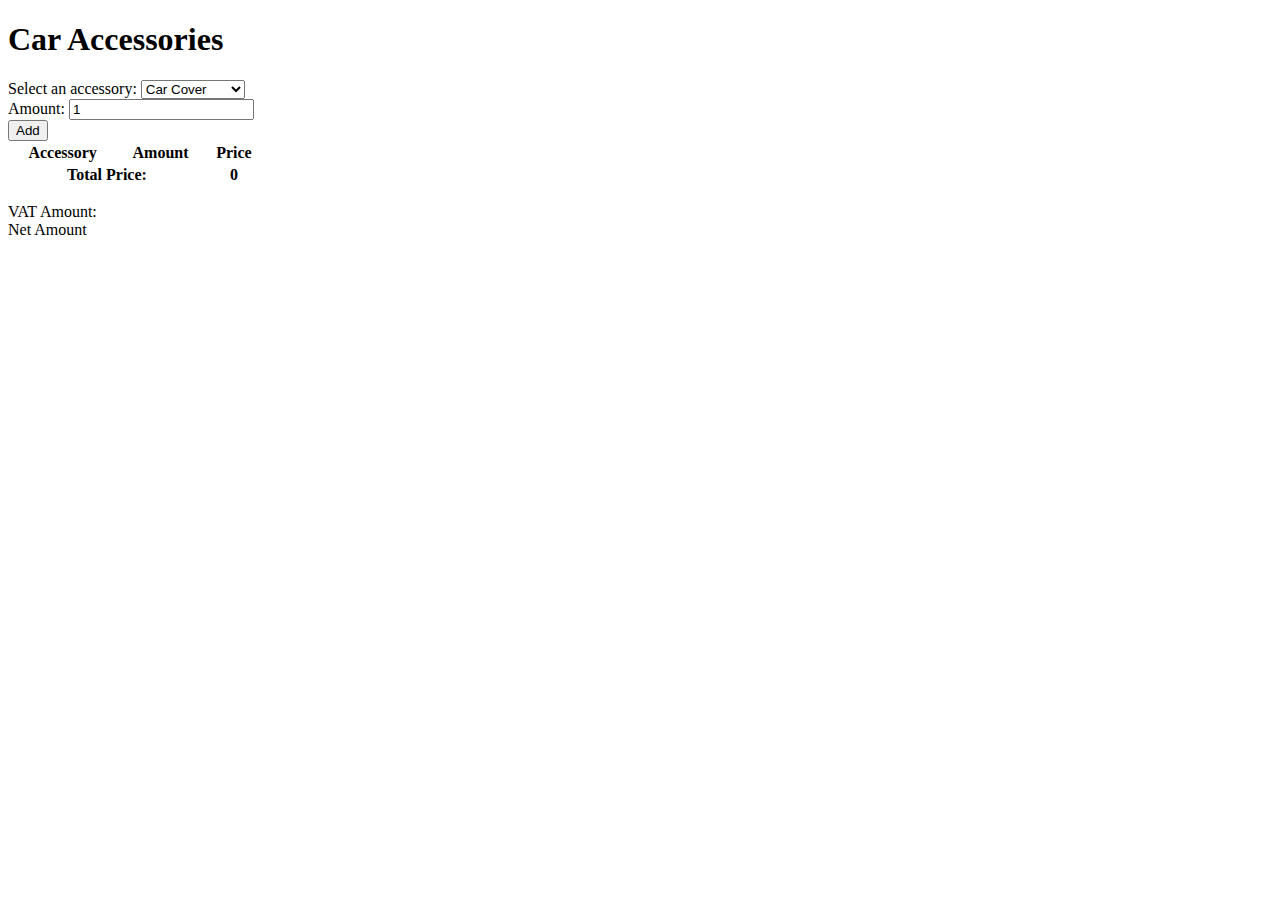
==== accessory/index.html @ c0e1259d "update data" ====
<!DOCTYPE html>
<html>
 
<head>
    <title>Car Accessories</title>
    <link rel="stylesheet" href="../css/global.css">
</head>
 
<body>
    <h1>Car Accessories</h1>
 
    <form id="accessoryForm">
        <label for="accessory">Select an accessory:</label>
        <select id="accessory">
            <option value="100">Car Cover</option>
            <option value="200">Floor Mats</option>
            <option value="30">Seat Covers</option>
            <option value="40">Phone Holder</option>
        </select>
        <br>
        <label for="amount">Amount:</label>
        <input type="number" id="amount" min="1" value="1">
        <br>
 
        <button type="button" onclick="addToProductList()">Add</button>
    </form>
 
    <table >
        <thead>
            <tr>
                <th>Accessory</th>
                <th>Amount</th>
                <th>Price</th>
            </tr>
        </thead>
        <tbody id="productList">
            <!-- Product list items will be added here dynamically -->
        </tbody>
        <tfoot>
            <tr>
                <td colspan="2">Total Price:</td>
                <td id="totalPrice">0</td>
            </tr>
        </tfoot>
    </table>
 
    <script>
        var totalPrice = 0
        function addToProductList() {
            var accessorySelect = document.getElementById("accessory");
            var accessoryOption = accessorySelect.options[accessorySelect.selectedIndex];
            var accessoryName = accessoryOption.text;
            var accessoryPrice = accessoryOption.value;
            var amountInput = document.getElementById("amount");
            var amount = amountInput.value;
 
            var productList = document.getElementById("productList");
            var newRow = productList.insertRow(-1);
            var accessoryCell = newRow.insertCell(0);
            var amountCell = newRow.insertCell(1);
            var priceCell = newRow.insertCell(2);
            var vatRate = 0.07; // 7% VAT rate
            var vatAmount = totalPrice * vatRate;
            document.getElementById("vatAmount").textContent = vatAmount.toFixed(2);
            


 
            accessoryCell.innerHTML = accessoryName;
            amountCell.innerHTML = amount;
            priceCell.innerHTML = accessoryPrice * amount;
 
            // Update the total price
            totalPrice += accessoryPrice * amount
            document.getElementById("totalPrice").innerHTML = totalPrice;

            var netAmount = totalPrice + vatAmount;
            document.getElementById("netAmount").textContent = netAmount.toFixed(2);

            
        }
 
        
    </script>
    <body>
        <p></p>
        <label for="vatAmount">VAT Amount:</label>
        <span id="vatAmount"></span>
        <br>
    <label for="netAmount">Net Amount</label>
    <span id ="netAmount"></span>
    </body>
</body>
</html>
---- css/global.css ----
table{
    width:20vw;
}
table tr:nth-child(even){
    background-color: #f2f2f2;
}
table tr:nth-child(odd){
    background-color: #ffffff;
}
table tfoot{
    font-weight: bold;
}
td{
    text-align: center;
}
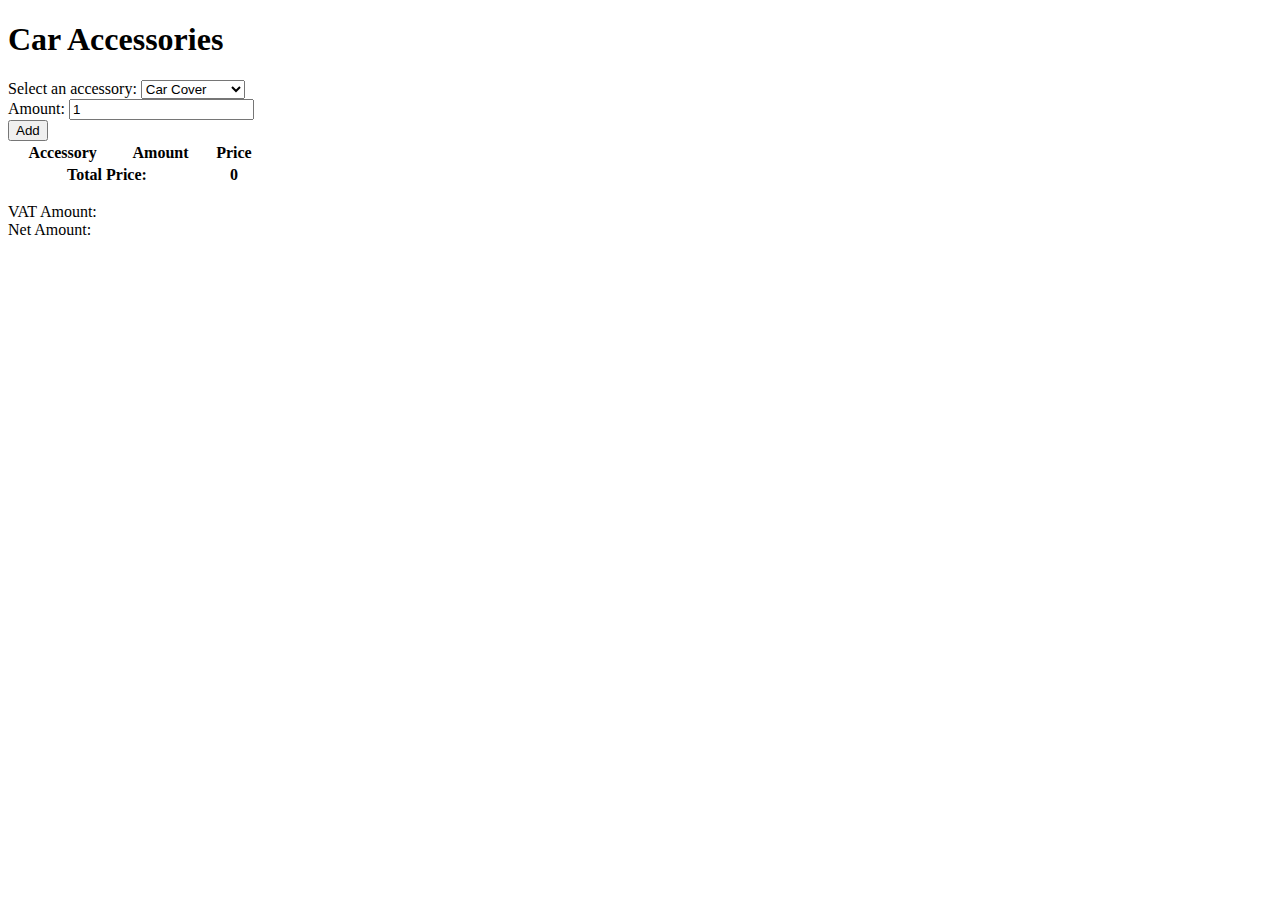
==== commit 5a7b1197: "change to jquery format" ====
--- a/accessory/index.html
+++ b/accessory/index.html
@@ -1,11 +1,11 @@
 <!DOCTYPE html>
 <html>
- 
 <head>
     <title>Car Accessories</title>
     <link rel="stylesheet" href="../css/global.css">
+    <script src="https://code.jquery.com/jquery-3.6.0.min.js"
+    integrity="sha256-/xUj+3OJU5yExlq6GSYGSHk7tPXikynS7ogEvDej/m4=" crossorigin="anonymous"></script>
 </head>
- 
 <body>
     <h1>Car Accessories</h1>
  
@@ -22,10 +22,10 @@
         <input type="number" id="amount" min="1" value="1">
         <br>
  
-        <button type="button" onclick="addToProductList()">Add</button>
+        <button type="button" id="addButton">Add</button>
     </form>
  
-    <table >
+    <table>
         <thead>
             <tr>
                 <th>Accessory</th>
@@ -44,51 +44,46 @@
         </tfoot>
     </table>
  
+    <p></p>
+    <label for="vatAmount">VAT Amount:</label>
+    <span id="vatAmount"></span>
+    <br>
+    <label for="netAmount">Net Amount:</label>
+    <span id="netAmount"></span>
+ 
     <script>
-        var totalPrice = 0
-        function addToProductList() {
-            var accessorySelect = document.getElementById("accessory");
-            var accessoryOption = accessorySelect.options[accessorySelect.selectedIndex];
-            var accessoryName = accessoryOption.text;
-            var accessoryPrice = accessoryOption.value;
-            var amountInput = document.getElementById("amount");
-            var amount = amountInput.value;
- 
-            var productList = document.getElementById("productList");
-            var newRow = productList.insertRow(-1);
-            var accessoryCell = newRow.insertCell(0);
-            var amountCell = newRow.insertCell(1);
-            var priceCell = newRow.insertCell(2);
+        var totalPrice = 0;
+
+        function updateTotals() {
             var vatRate = 0.07; // 7% VAT rate
             var vatAmount = totalPrice * vatRate;
-            document.getElementById("vatAmount").textContent = vatAmount.toFixed(2);
-            
+            $('#vatAmount').text(vatAmount.toFixed(2));
+            var netAmount = totalPrice + vatAmount;
+            $('#netAmount').text(netAmount.toFixed(2));
+        }
 
+        function addToProductList() {
+            var accessoryOption = $('#accessory option:selected');
+            var accessoryName = accessoryOption.text();
+            var accessoryPrice = parseFloat(accessoryOption.val());
+            var amount = parseInt($('#amount').val());
 
- 
-            accessoryCell.innerHTML = accessoryName;
-            amountCell.innerHTML = amount;
-            priceCell.innerHTML = accessoryPrice * amount;
- 
-            // Update the total price
-            totalPrice += accessoryPrice * amount
-            document.getElementById("totalPrice").innerHTML = totalPrice;
+            var newRow = $('<tr></tr>');
+            newRow.append('<td>' + accessoryName + '</td>');
+            newRow.append('<td>' + amount + '</td>');
+            newRow.append('<td>' + (accessoryPrice * amount) + '</td>');
 
-            var netAmount = totalPrice + vatAmount;
-            document.getElementById("netAmount").textContent = netAmount.toFixed(2);
+            $('#productList').append(newRow);
 
-            
+            totalPrice += accessoryPrice * amount;
+            $('#totalPrice').text(totalPrice);
+
+            updateTotals();
         }
- 
-        
+
+        $(document).ready(function() {
+            $('#addButton').click(addToProductList);
+        });
     </script>
-    <body>
-        <p></p>
-        <label for="vatAmount">VAT Amount:</label>
-        <span id="vatAmount"></span>
-        <br>
-    <label for="netAmount">Net Amount</label>
-    <span id ="netAmount"></span>
-    </body>
 </body>
 </html>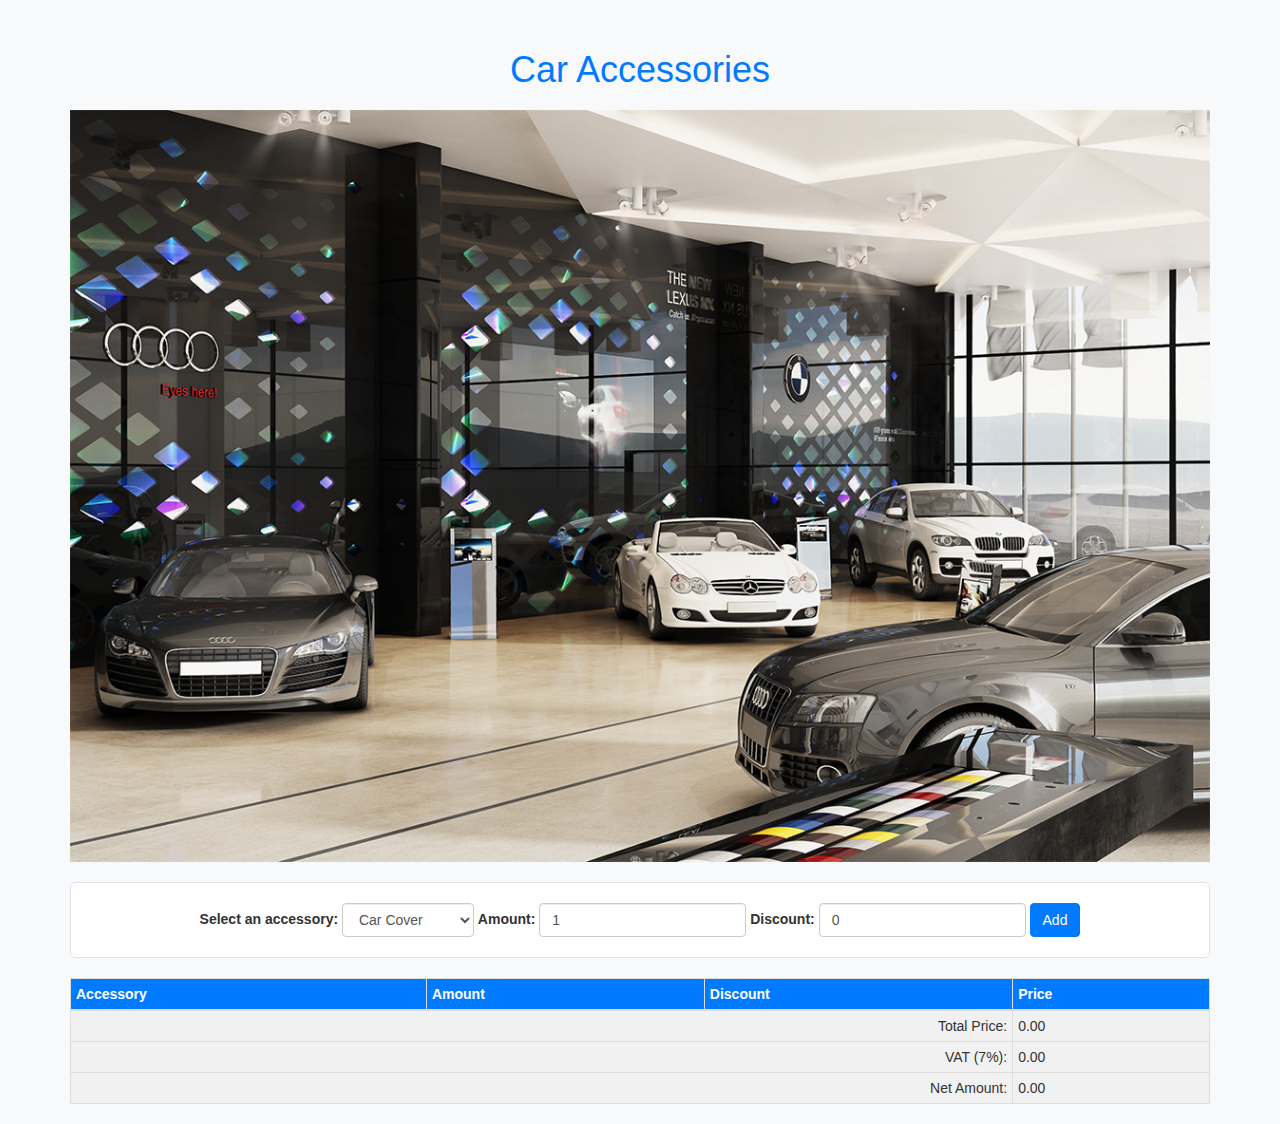
==== commit 4a468941: "accessoryShop update" ====
--- a/accessory/index.html
+++ b/accessory/index.html
@@ -1,56 +1,159 @@
 <!DOCTYPE html>
-<html>
+<html lang="en">
+
 <head>
-    <title>Car Accessories</title>
-    <link rel="stylesheet" href="../css/global.css">
+    <meta charset="UTF-8">
+    <meta name="viewport" content="width=device-width, initial-scale=1.0">
+    <title>Car Accessories </title>
+    <meta name="description" content="Quotation for car accessories">
+    <meta name="author" content="Your Name">
+    <link rel="stylesheet" href="https://stackpath.bootstrapcdn.com/bootstrap/3.4.1/css/bootstrap.min.css"
+        integrity="sha384-HSMxcRTRxnN+Bdg0JdbxYKrThecOKuH5zCYotlSAcp1+c8xmyTe9GYg1l9a69psu" crossorigin="anonymous">
     <script src="https://code.jquery.com/jquery-3.6.0.min.js"
-    integrity="sha256-/xUj+3OJU5yExlq6GSYGSHk7tPXikynS7ogEvDej/m4=" crossorigin="anonymous"></script>
+        integrity="sha256-/xUj+3OJU5yExlq6GSYGSHk7tPXikynS7ogEvDej/m4=" crossorigin="anonymous"></script>
+    <style>
+        body {
+            background-color: #f8f9fa;
+        }
+
+        .container {
+            margin-top: 30px;
+        }
+
+        h1 {
+            color: #007bff;
+            margin-bottom: 20px;
+        }
+
+        .form-inline {
+            margin-bottom: 20px;
+            padding: 20px;
+            background-color: #ffffff;
+            border: 1px solid #dee2e6;
+            border-radius: 5px;
+        }
+
+        .table {
+            background-color: #ffffff;
+        }
+
+        .table th {
+            background-color: #007bff;
+            color: white;
+        }
+
+        .deleteButton {
+            display: none;
+            position: absolute;
+            right: 10px;
+        }
+
+        tr:hover .deleteButton {
+            display: block;
+        }
+
+        tr {
+            position: relative;
+        }
+
+        tfoot {
+            background-color: #f1f1f1;
+        }
+
+        .text-right {
+            text-align: right;
+        }
+
+        .btn-primary {
+            background-color: #007bff;
+            border-color: #007bff;
+        }
+
+        .btn-primary:hover {
+            background-color: #0056b3;
+            border-color: #004085;
+        }
+
+        .btn-danger {
+            background-color: #dc3545;
+            border-color: #dc3545;
+        }
+
+        .btn-danger:hover {
+            background-color: #c82333;
+            border-color: #bd2130;
+        }
+    </style>
 </head>
+
 <body>
-    <h1>Car Accessories</h1>
- 
-    <form id="accessoryForm">
-        <label for="accessory">Select an accessory:</label>
-        <select id="accessory">
-            <option value="100">Car Cover</option>
-            <option value="200">Floor Mats</option>
-            <option value="30">Seat Covers</option>
-            <option value="40">Phone Holder</option>
-        </select>
-        <br>
-        <label for="amount">Amount:</label>
-        <input type="number" id="amount" min="1" value="1">
-        <br>
- 
-        <button type="button" id="addButton">Add</button>
-    </form>
- 
-    <table>
-        <thead>
-            <tr>
-                <th>Accessory</th>
-                <th>Amount</th>
-                <th>Price</th>
-            </tr>
-        </thead>
-        <tbody id="productList">
-            <!-- Product list items will be added here dynamically -->
-        </tbody>
-        <tfoot>
-            <tr>
-                <td colspan="2">Total Price:</td>
-                <td id="totalPrice">0</td>
-            </tr>
-        </tfoot>
-    </table>
- 
-    <p></p>
-    <label for="vatAmount">VAT Amount:</label>
-    <span id="vatAmount"></span>
-    <br>
-    <label for="netAmount">Net Amount:</label>
-    <span id="netAmount"></span>
- 
+    <div class="container">
+        <div class="row">
+            <div class="col-sm-12 text-center">
+                <h1>Car Accessories</h1>
+                <img src="carshowroom.jpg" alt="Company Logo" class="img-responsive center-block"
+                    style="margin-bottom: 20px;">
+            </div>
+        </div>
+
+        <div class="row">
+            <div class="col-sm-12">
+                <form id="accessoryForm" class="form-inline text-center">
+                    <div class="form-group">
+                        <label for="accessory">Select an accessory:</label>
+                        <select id="accessory" class="form-control">
+                            <option value="100">Car Cover</option>
+                            <option value="200">Floor Mats</option>
+                            <option value="30">Seat Covers</option>
+                            <option value="40">Phone Holder</option>
+                        </select>
+                    </div>
+                    <div class="form-group">
+                        <label for="amount">Amount:</label>
+                        <input type="number" id="amount" class="form-control" min="1" value="1">
+                    </div>
+                    <div class="form-group">
+                        <label for="discount">Discount:</label>
+                        <input type="number" id="discount" class="form-control" min="0" value="0">
+                    </div>
+                    <button type="button" id="addButton" class="btn btn-primary">Add</button>
+                </form>
+            </div>
+        </div>
+
+        <div class="row">
+            <div class="col-sm-12">
+                <table class="table table-striped table-bordered table-condensed">
+                    <thead>
+                        <tr>
+                            <th>Accessory</th>
+                            <th>Amount</th>
+                            <th>Discount</th>
+                            <th>Price</th>
+                        </tr>
+                    </thead>
+                    <tbody id="productList">
+                        <!-- Product list items will be added here dynamically -->
+                    </tbody>
+                    <tfoot>
+                        <tr>
+                            <td colspan="3" class="text-right">Total Price:</td>
+                            <td id="totalPrice">0.00</td>
+                        </tr>
+                        <tr>
+                            <td colspan="3" class="text-right">VAT (7%):</td>
+                            <td id="vatAmount">0.00</td>
+                        </tr>
+                        <tr>
+                            <td colspan="3" class="text-right">Net Amount:</td>
+                            <td id="netAmount">0.00</td>
+                        </tr>
+                    </tfoot>
+                </table>
+            </div>
+        </div>
+    </div>
+
     <script>
         var totalPrice = 0;
 
@@ -67,23 +170,44 @@
             var accessoryName = accessoryOption.text();
             var accessoryPrice = parseFloat(accessoryOption.val());
             var amount = parseInt($('#amount').val());
-
+            var discount = parseFloat($('#discount').val());
+
+            var discountedPrice = accessoryPrice * amount - discount;
             var newRow = $('<tr></tr>');
             newRow.append('<td>' + accessoryName + '</td>');
             newRow.append('<td>' + amount + '</td>');
-            newRow.append('<td>' + (accessoryPrice * amount) + '</td>');
+            newRow.append('<td>' + discount.toFixed(2) + '</td>');
+            newRow.append('<td>' + discountedPrice.toFixed(2) + '</td>');
+            newRow.append('<button class="btn btn-danger btn-sm deleteButton">Delete</button>');
 
             $('#productList').append(newRow);
 
-            totalPrice += accessoryPrice * amount;
-            $('#totalPrice').text(totalPrice);
+            totalPrice += discountedPrice;
+            $('#totalPrice').text(totalPrice.toFixed(2));
 
             updateTotals();
         }
 
-        $(document).ready(function() {
+        function deleteProduct(row, price) {
+            totalPrice -= price;
+            $('#totalPrice').text(totalPrice.toFixed(2));
+            updateTotals();
+            row.remove();
+        }
+
+        $(document).ready(function () {
             $('#addButton').click(addToProductList);
+
+            $('#productList').on('click', '.deleteButton', function () {
+                var row = $(this).closest('tr');
+                var price = parseFloat(row.find('td:eq(3)').text());
+                deleteProduct(row, price);
+            });
         });
     </script>
+    <script src="https://stackpath.bootstrapcdn.com/bootstrap/3.4.1/js/bootstrap.min.js"
+        integrity="sha384-aJ21OjlMXNL5UyIl/XNwTMqvzeRMZH2w8c5cRVpzpU8Y5bApTppSuUkhZXN0VxHd" crossorigin="anonymous">
+    </script>
 </body>
-</html>+
+</html>
